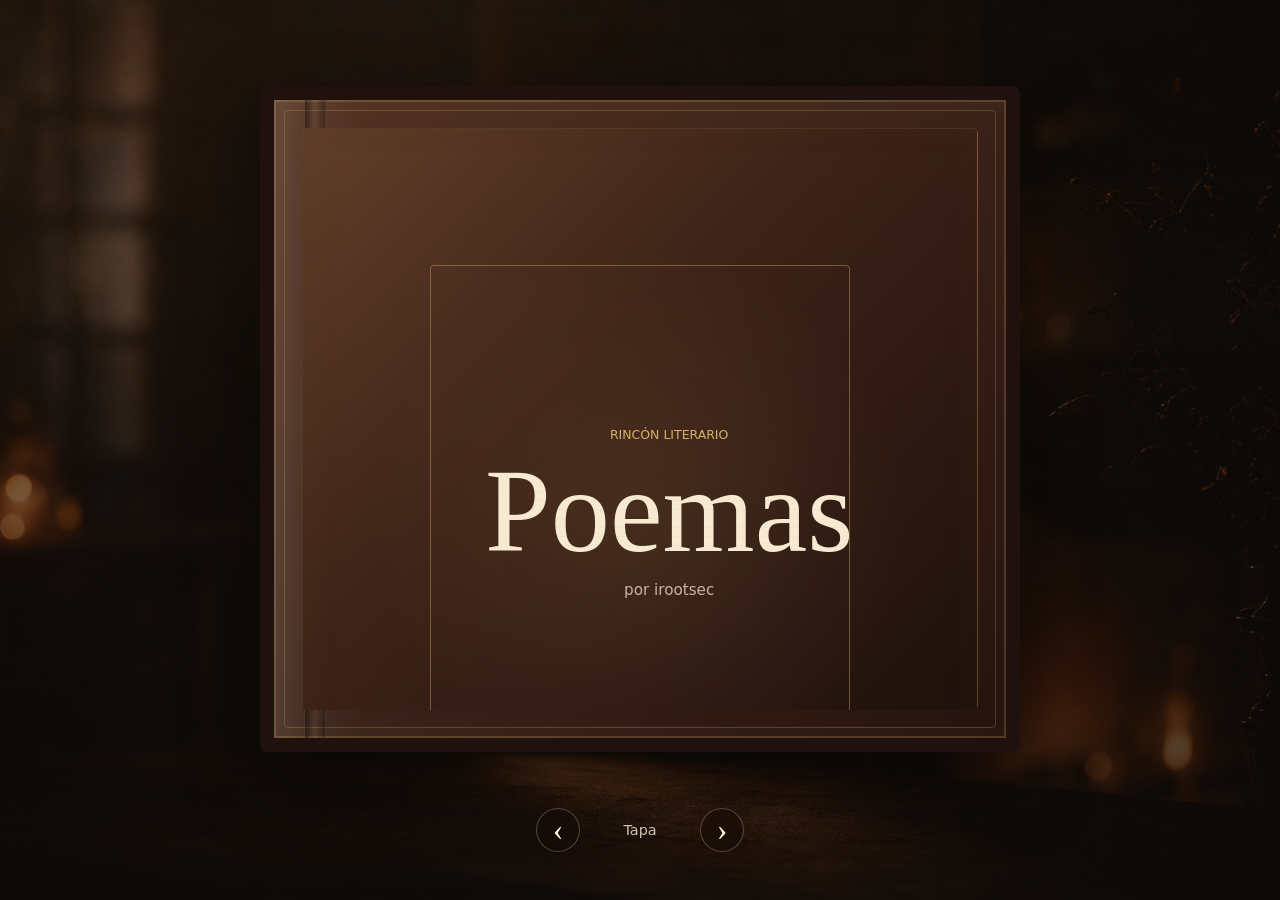
==== index.html @ 11878bab "Initial poetry site" ====
<!doctype html>
<html lang="es">
  <head>
    <meta charset="utf-8">
    <meta name="viewport" content="width=device-width, initial-scale=1">
    <meta name="description" content="Rincón Literario, poemas de autor en formato de libro.">
    <title>Rincón Literario</title>
    <link rel="preload" href="assets/candlelit-reading-room.png" as="image">
    <link rel="stylesheet" href="styles.css">
  </head>
  <body>
    <main class="library" aria-label="Rincón Literario">
      <section class="book-shell" aria-label="Libro de poemas">
        <div class="book-spine" aria-hidden="true"></div>
        <div class="pages" id="pages" tabindex="0" aria-live="polite">
          <article class="sheet cover-sheet" aria-label="Tapa">
            <div class="cover-content">
              <p class="kicker">Rincón Literario</p>
              <h1>Poemas</h1>
              <p class="cover-note">por irootsec</p>
            </div>
          </article>

          <article class="sheet poem-sheet" aria-label="Tiempo eterno">
            <h2>Tiempo eterno </h2>
            <pre>Tardaste tanto en venir
que el tiempo se comió al tiempo 
nada reemplaza esa sensación 
del abrazo y beso tan ansiado y que no fue</pre>
          </article>

          <article class="sheet poem-sheet" aria-label="Volverte a encontrar">
            <h2>Volverte a encontrar </h2>
            <pre>Un día te encontré y fue todo 
Tiempo después fue nada 
Esa sensación de vacío 
Cuando menos lo necesitaba 
Quiero perderme otra vez 
Encontrarte de nuevo 
Abrazarte tan profundo como el mar 
Tan caliente como el sol 
sin posibilidad de separación atómica </pre>
          </article>

          <article class="sheet poem-sheet" aria-label="Silencio abrumador">
            <h2>Silencio abrumador  </h2>
            <pre>El silencio era abrumador 
Solo permanecía el eco de otros tiempos 
Duró tanto, que el tiempo se olvidó de sí mismo 
El ruido se convirtió en un mero recuerdo 
Y el vacío colmo todo a su paso
Nada fue igual, todo permaneció callado para siempre</pre>
          </article>
        </div>
      </section>

      <nav class="book-controls" aria-label="Navegación del libro">
        <button class="icon-button" type="button" data-direction="-1" aria-label="Página anterior" title="Página anterior">
          <span aria-hidden="true">‹</span>
        </button>
        <p class="page-counter" id="pageCounter">Tapa</p>
        <button class="icon-button" type="button" data-direction="1" aria-label="Página siguiente" title="Página siguiente">
          <span aria-hidden="true">›</span>
        </button>
      </nav>
    </main>

    <script src="script.js"></script>
  </body>
</html>
---- styles.css ----
:root {
  color-scheme: dark;
  --paper: #fffdf7;
  --paper-ink: #211b17;
  --paper-muted: #756b5f;
  --cover: #3b2319;
  --cover-edge: #1f120e;
  --gold: #d5b068;
  --shadow: rgba(8, 5, 3, 0.58);
}

* {
  box-sizing: border-box;
}

html,
body {
  min-height: 100%;
}

body {
  margin: 0;
  font-family: Georgia, "Times New Roman", serif;
  background:
    linear-gradient(rgba(14, 10, 8, 0.3), rgba(14, 10, 8, 0.78)),
    url("assets/candlelit-reading-room.png") center / cover fixed;
  color: var(--paper);
  overflow-x: hidden;
}

button {
  font: inherit;
}

.library {
  min-height: 100svh;
  display: grid;
  grid-template-rows: minmax(0, 1fr) auto;
  align-items: center;
  justify-items: center;
  gap: 18px;
  padding: clamp(18px, 4vw, 48px);
}

.book-shell {
  position: relative;
  width: min(92vw, 760px);
  height: min(74svh, 780px);
  min-height: 520px;
  display: grid;
  border-radius: 8px;
  background:
    linear-gradient(90deg, rgba(255, 255, 255, 0.08), transparent 12%),
    linear-gradient(135deg, #543222, var(--cover) 48%, #26130e);
  border: 14px solid var(--cover-edge);
  box-shadow:
    0 28px 70px var(--shadow),
    inset 0 0 0 2px rgba(213, 176, 104, 0.22),
    inset 18px 0 24px rgba(255, 228, 177, 0.05);
  padding: clamp(14px, 2.4vw, 28px);
}

.book-shell::before {
  content: "";
  position: absolute;
  inset: 10px;
  border-radius: 4px;
  border: 1px solid rgba(213, 176, 104, 0.25);
  pointer-events: none;
}

.book-spine {
  position: absolute;
  top: 0;
  bottom: 0;
  left: clamp(16px, 2.8vw, 30px);
  width: clamp(12px, 2vw, 22px);
  background: linear-gradient(90deg, rgba(0, 0, 0, 0.42), rgba(255, 232, 188, 0.07), rgba(0, 0, 0, 0.28));
  border-inline: 1px solid rgba(213, 176, 104, 0.16);
  opacity: 0.9;
  pointer-events: none;
}

.pages {
  position: relative;
  z-index: 1;
  display: grid;
  grid-auto-flow: column;
  grid-auto-columns: 100%;
  gap: clamp(18px, 3vw, 30px);
  overflow-x: auto;
  overflow-y: hidden;
  scroll-snap-type: x mandatory;
  scroll-behavior: smooth;
  scrollbar-width: none;
  border-radius: 5px;
  outline: none;
  touch-action: pan-x;
}

.pages::-webkit-scrollbar {
  display: none;
}

.sheet {
  position: relative;
  scroll-snap-align: center;
  height: 100%;
  border-radius: 4px;
  background:
    radial-gradient(circle at 22% 12%, rgba(255, 247, 222, 0.8), transparent 32%),
    linear-gradient(90deg, rgba(106, 84, 55, 0.16), transparent 9%, transparent 91%, rgba(106, 84, 55, 0.12)),
    var(--paper);
  color: var(--paper-ink);
  box-shadow:
    inset 13px 0 24px rgba(85, 62, 37, 0.13),
    inset -12px 0 20px rgba(85, 62, 37, 0.09),
    0 9px 22px rgba(10, 6, 4, 0.28);
}

.sheet::after {
  content: "";
  position: absolute;
  inset: 0;
  border-radius: inherit;
  background:
    repeating-linear-gradient(
      0deg,
      rgba(55, 42, 31, 0.025) 0,
      rgba(55, 42, 31, 0.025) 1px,
      transparent 1px,
      transparent 9px
    );
  mix-blend-mode: multiply;
  pointer-events: none;
}

.cover-sheet {
  display: grid;
  place-items: center;
  padding: clamp(34px, 7vw, 76px);
  background:
    linear-gradient(135deg, rgba(255, 226, 170, 0.08), transparent 36%),
    radial-gradient(circle at center, rgba(213, 176, 104, 0.1), transparent 52%),
    linear-gradient(135deg, #55311f, #2a1711 68%, #170d0a);
  color: #f7ead1;
  border: 1px solid rgba(213, 176, 104, 0.24);
}

.cover-content {
  width: min(100%, 420px);
  min-height: min(55svh, 500px);
  display: grid;
  align-content: center;
  justify-items: center;
  gap: 16px;
  border: 1px solid rgba(213, 176, 104, 0.42);
  border-radius: 4px;
  padding: clamp(24px, 6vw, 54px);
  text-align: center;
}

.kicker,
.cover-note,
.page-counter {
  margin: 0;
  font-family: ui-sans-serif, system-ui, -apple-system, BlinkMacSystemFont, "Segoe UI", sans-serif;
}

.kicker {
  color: var(--gold);
  font-size: 0.78rem;
  letter-spacing: 0;
  text-transform: uppercase;
}

h1,
h2,
pre {
  margin: 0;
}

h1 {
  font-size: clamp(3rem, 12vw, 7.4rem);
  font-weight: 500;
  line-height: 0.9;
}

.cover-note {
  color: rgba(247, 234, 209, 0.74);
  font-size: 0.95rem;
}

.poem-sheet {
  display: grid;
  align-content: start;
  gap: clamp(28px, 5vw, 48px);
  padding: clamp(48px, 8vw, 86px) clamp(32px, 7vw, 88px);
}

h2 {
  color: var(--paper-ink);
  font-size: clamp(2rem, 5.8vw, 4.7rem);
  font-weight: 500;
  line-height: 1;
}

pre {
  white-space: pre-wrap;
  color: var(--paper-ink);
  font-family: Georgia, "Times New Roman", serif;
  font-size: clamp(1.12rem, 2.1vw, 1.62rem);
  line-height: 1.72;
}

.book-controls {
  display: grid;
  grid-template-columns: 44px minmax(92px, auto) 44px;
  align-items: center;
  justify-content: center;
  gap: 14px;
  min-height: 44px;
}

.icon-button {
  width: 44px;
  height: 44px;
  display: grid;
  place-items: center;
  border: 1px solid rgba(255, 235, 199, 0.26);
  border-radius: 999px;
  background: rgba(16, 10, 7, 0.46);
  color: #fff2d7;
  cursor: pointer;
  box-shadow: 0 10px 24px rgba(0, 0, 0, 0.22);
  backdrop-filter: blur(8px);
}

.icon-button span {
  display: block;
  translate: 0 -1px;
  font-family: ui-serif, Georgia, serif;
  font-size: 2rem;
  line-height: 1;
}

.icon-button:hover,
.icon-button:focus-visible {
  background: rgba(61, 36, 24, 0.7);
  border-color: rgba(213, 176, 104, 0.5);
}

.page-counter {
  min-width: 92px;
  color: rgba(255, 244, 224, 0.82);
  font-size: 0.9rem;
  text-align: center;
}

@media (max-width: 620px) {
  .library {
    padding: 14px;
    gap: 12px;
  }

  .book-shell {
    width: 100%;
    height: calc(100svh - 84px);
    min-height: 0;
    border-width: 9px;
    padding: 10px;
  }

  .cover-content {
    min-height: 58svh;
  }

  .poem-sheet {
    padding: 40px 24px;
    gap: 28px;
  }

  pre {
    font-size: clamp(0.98rem, 4.2vw, 1.22rem);
    line-height: 1.65;
  }
}
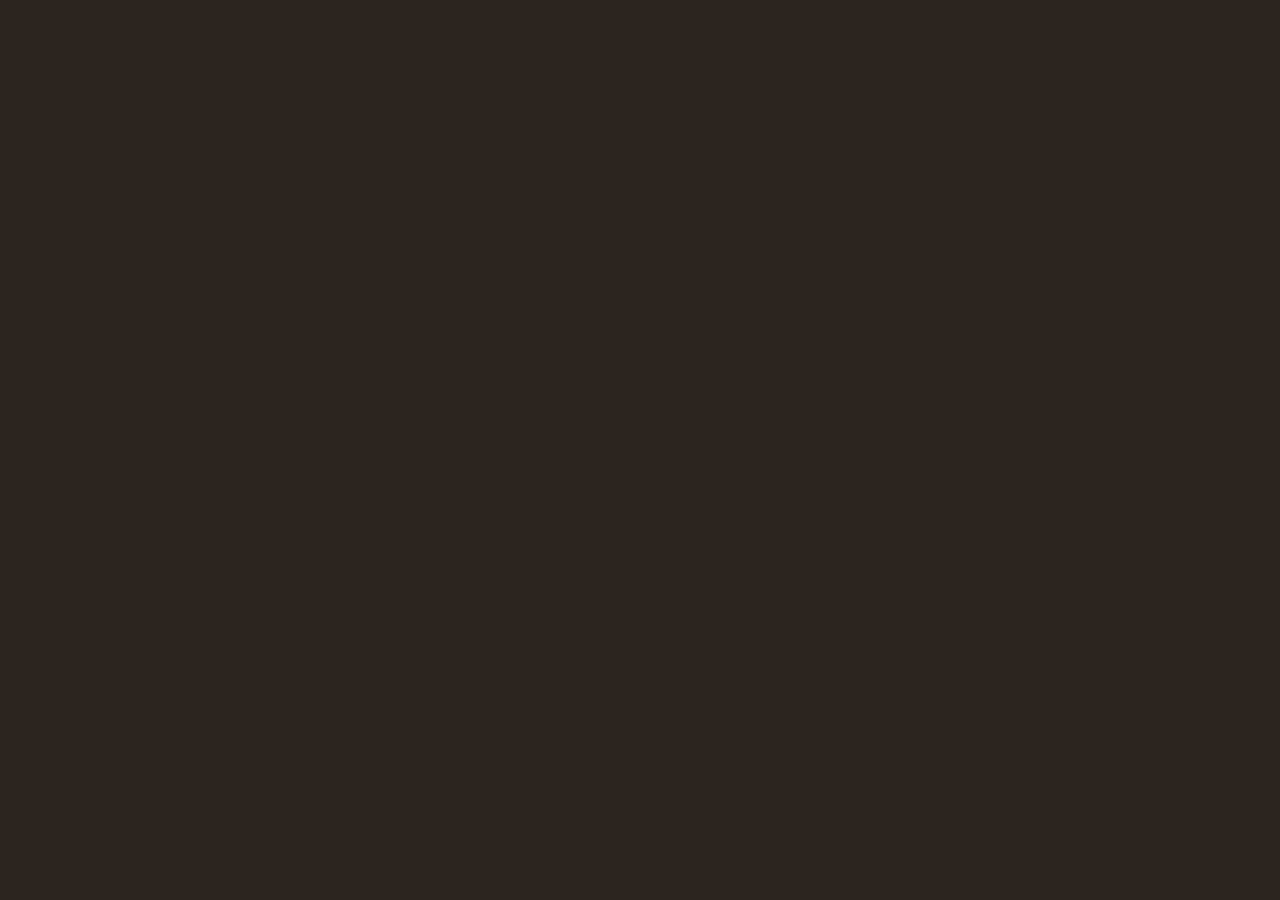
==== commit c78551b1: "Use 3D notebook poetry design" ====
--- a/index.html
+++ b/index.html
@@ -3,68 +3,11 @@
   <head>
     <meta charset="utf-8">
     <meta name="viewport" content="width=device-width, initial-scale=1">
-    <meta name="description" content="Rincón Literario, poemas de autor en formato de libro.">
+    <meta http-equiv="refresh" content="0; url=Vigilia.html">
     <title>Rincón Literario</title>
-    <link rel="preload" href="assets/candlelit-reading-room.png" as="image">
-    <link rel="stylesheet" href="styles.css">
+    <link rel="canonical" href="Vigilia.html">
   </head>
   <body>
-    <main class="library" aria-label="Rincón Literario">
-      <section class="book-shell" aria-label="Libro de poemas">
-        <div class="book-spine" aria-hidden="true"></div>
-        <div class="pages" id="pages" tabindex="0" aria-live="polite">
-          <article class="sheet cover-sheet" aria-label="Tapa">
-            <div class="cover-content">
-              <p class="kicker">Rincón Literario</p>
-              <h1>Poemas</h1>
-              <p class="cover-note">por irootsec</p>
-            </div>
-          </article>
-
-          <article class="sheet poem-sheet" aria-label="Tiempo eterno">
-            <h2>Tiempo eterno </h2>
-            <pre>Tardaste tanto en venir
-que el tiempo se comió al tiempo 
-nada reemplaza esa sensación 
-del abrazo y beso tan ansiado y que no fue</pre>
-          </article>
-
-          <article class="sheet poem-sheet" aria-label="Volverte a encontrar">
-            <h2>Volverte a encontrar </h2>
-            <pre>Un día te encontré y fue todo 
-Tiempo después fue nada 
-Esa sensación de vacío 
-Cuando menos lo necesitaba 
-Quiero perderme otra vez 
-Encontrarte de nuevo 
-Abrazarte tan profundo como el mar 
-Tan caliente como el sol 
-sin posibilidad de separación atómica </pre>
-          </article>
-
-          <article class="sheet poem-sheet" aria-label="Silencio abrumador">
-            <h2>Silencio abrumador  </h2>
-            <pre>El silencio era abrumador 
-Solo permanecía el eco de otros tiempos 
-Duró tanto, que el tiempo se olvidó de sí mismo 
-El ruido se convirtió en un mero recuerdo 
-Y el vacío colmo todo a su paso
-Nada fue igual, todo permaneció callado para siempre</pre>
-          </article>
-        </div>
-      </section>
-
-      <nav class="book-controls" aria-label="Navegación del libro">
-        <button class="icon-button" type="button" data-direction="-1" aria-label="Página anterior" title="Página anterior">
-          <span aria-hidden="true">‹</span>
-        </button>
-        <p class="page-counter" id="pageCounter">Tapa</p>
-        <button class="icon-button" type="button" data-direction="1" aria-label="Página siguiente" title="Página siguiente">
-          <span aria-hidden="true">›</span>
-        </button>
-      </nav>
-    </main>
-
-    <script src="script.js"></script>
+    <p><a href="Vigilia.html">Entrar a Rincón Literario</a></p>
   </body>
 </html>
